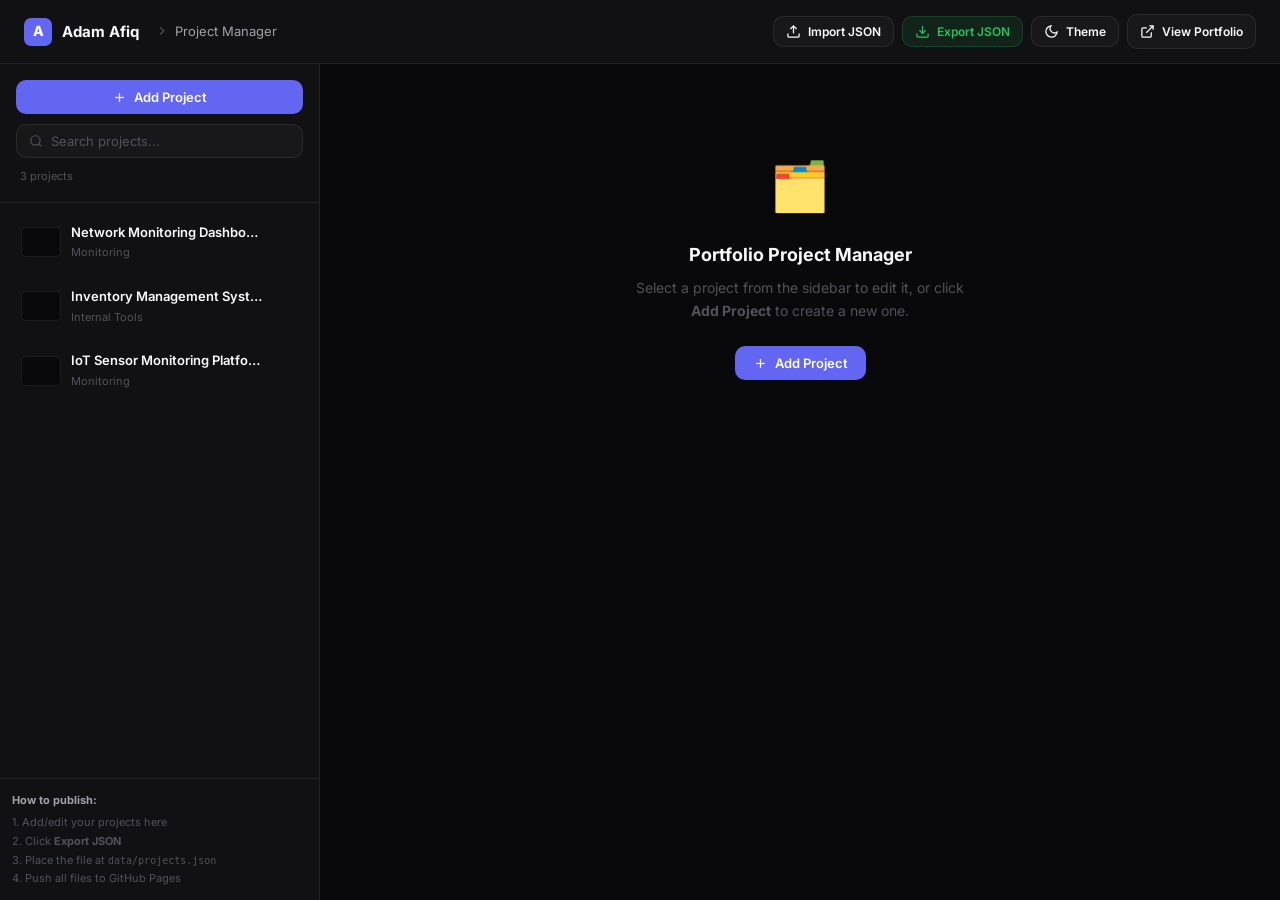
==== manage.html @ 69744f06 "Add files via upload" ====
<!DOCTYPE html>
<html lang="en" data-theme="dark">
<head>
  <meta charset="UTF-8">
  <meta name="viewport" content="width=device-width, initial-scale=1.0">
  <title>Project Manager — Adam Afiq Portfolio</title>
  <meta name="robots" content="noindex, nofollow">

  <!-- Fonts -->
  <link rel="preconnect" href="https://fonts.googleapis.com">
  <link rel="preconnect" href="https://fonts.gstatic.com" crossorigin>
  <link href="https://fonts.googleapis.com/css2?family=Inter:wght@300;400;500;600;700;800&display=swap" rel="stylesheet">

  <!-- Favicon -->
  <link rel="icon" type="image/svg+xml" href="assets/images/favicon.svg">

  <!-- Styles -->
  <link rel="stylesheet" href="assets/css/manage.css">
</head>
<body>

<!-- ════════════════════════════════════════════════════════
     APP SHELL
════════════════════════════════════════════════════════ -->
<div class="manage-app">

  <!-- Header -->
  <header class="manage-header">
    <div class="manage-header-left">
      <a href="index.html" class="manage-logo">
        <div class="manage-logo-mark">A</div>
        Adam Afiq
      </a>
      <div class="manage-breadcrumb">
        <svg width="14" height="14" viewBox="0 0 24 24" fill="none" stroke="currentColor" stroke-width="2">
          <polyline points="9 18 15 12 9 6"/>
        </svg>
        <span>Project Manager</span>
      </div>
    </div>

    <div class="manage-header-right">
      <button class="btn btn-secondary btn-sm" id="importBtn" title="Import projects.json">
        <svg viewBox="0 0 24 24" fill="none" stroke="currentColor" stroke-width="2" width="14" height="14">
          <path d="M21 15v4a2 2 0 01-2 2H5a2 2 0 01-2-2v-4"/>
          <polyline points="17 8 12 3 7 8"/>
          <line x1="12" y1="3" x2="12" y2="15"/>
        </svg>
        Import JSON
      </button>
      <button class="btn btn-success btn-sm" id="exportBtn" title="Export as projects.json">
        <svg viewBox="0 0 24 24" fill="none" stroke="currentColor" stroke-width="2" width="14" height="14">
          <path d="M21 15v4a2 2 0 01-2 2H5a2 2 0 01-2-2v-4"/>
          <polyline points="7 10 12 15 17 10"/>
          <line x1="12" y1="15" x2="12" y2="3"/>
        </svg>
        Export JSON
      </button>
      <button class="btn btn-secondary btn-sm" id="themeToggleManage" title="Toggle theme">
        <svg viewBox="0 0 24 24" fill="none" stroke="currentColor" stroke-width="2" width="14" height="14">
          <path d="M21 12.79A9 9 0 1111.21 3 7 7 0 0021 12.79z"/>
        </svg>
        Theme
      </button>
      <a href="index.html" class="btn btn-secondary btn-sm" target="_blank">
        <svg viewBox="0 0 24 24" fill="none" stroke="currentColor" stroke-width="2" width="14" height="14">
          <path d="M18 13v6a2 2 0 01-2 2H5a2 2 0 01-2-2V8a2 2 0 012-2h6M15 3h6v6M10 14L21 3"/>
        </svg>
        View Portfolio
      </a>
    </div>
  </header>

  <!-- Body -->
  <div class="manage-body">

    <!-- Sidebar -->
    <aside class="manage-sidebar">
      <div class="sidebar-top">
        <button class="btn btn-primary btn-full" id="addProjectBtn">
          <svg viewBox="0 0 24 24" fill="none" stroke="currentColor" stroke-width="2" width="14" height="14">
            <line x1="12" y1="5" x2="12" y2="19"/><line x1="5" y1="12" x2="19" y2="12"/>
          </svg>
          Add Project
        </button>
        <div class="sidebar-search-box">
          <svg viewBox="0 0 24 24" fill="none" stroke="currentColor" stroke-width="2">
            <circle cx="11" cy="11" r="8"/><line x1="21" y1="21" x2="16.65" y2="16.65"/>
          </svg>
          <input class="sidebar-search-input" id="sidebarSearch" type="text" placeholder="Search projects...">
        </div>
        <div class="project-count" id="projectCount">0 projects</div>
      </div>

      <div class="project-list" id="projectList">
        <!-- Populated by manage.js -->
      </div>

      <!-- Instructions Panel -->
      <div style="padding: 12px; border-top: 1px solid var(--border);">
        <div style="font-size: 11px; color: var(--text-muted); line-height: 1.7;">
          <strong style="color: var(--text-secondary); display: block; margin-bottom: 4px;">How to publish:</strong>
          1. Add/edit your projects here<br>
          2. Click <strong>Export JSON</strong><br>
          3. Place the file at <code style="font-size:10px">data/projects.json</code><br>
          4. Push all files to GitHub Pages
        </div>
      </div>
    </aside>

    <!-- Main Content -->
    <main class="manage-content">
      <div id="managePanel">
        <!-- Populated by manage.js -->
      </div>
    </main>

  </div>
</div>

<!-- ════════════════════════════════════════════════════════
     CONFIRM DELETE DIALOG
════════════════════════════════════════════════════════ -->
<div class="confirm-overlay" id="confirmOverlay">
  <div class="confirm-dialog">
    <h3 class="confirm-title" id="confirmTitle">Delete Project?</h3>
    <p class="confirm-desc" id="confirmDesc">This action cannot be undone.</p>
    <div class="confirm-actions">
      <button class="btn btn-secondary" id="confirmCancel">Cancel</button>
      <button class="btn btn-danger" id="confirmOk">
        <svg viewBox="0 0 24 24" fill="none" stroke="currentColor" stroke-width="2" width="14" height="14">
          <polyline points="3 6 5 6 21 6"/>
          <path d="M19 6l-1 14H6L5 6"/>
          <path d="M10 11v6M14 11v6"/>
          <path d="M9 6V4a1 1 0 011-1h4a1 1 0 011 1v2"/>
        </svg>
        Delete Project
      </button>
    </div>
  </div>
</div>

<!-- ════════════════════════════════════════════════════════
     TOAST NOTIFICATIONS
════════════════════════════════════════════════════════ -->
<div class="toast-container" id="toastContainer"></div>

<!-- Script -->
<script src="assets/js/manage.js"></script>
</body>
</html>
---- assets/css/manage.css ----
/* ============================================================
   MANAGE.CSS — Project Manager Page
============================================================ */

:root {
  --bg-primary: #09090b;
  --bg-secondary: #111113;
  --bg-card: rgba(255, 255, 255, 0.03);
  --bg-card-hover: rgba(255, 255, 255, 0.05);
  --border: rgba(255, 255, 255, 0.08);
  --border-hover: rgba(255, 255, 255, 0.14);
  --text-primary: #fafafa;
  --text-secondary: #a1a1aa;
  --text-muted: #52525b;
  --accent: #6366f1;
  --accent-hover: #818cf8;
  --accent-soft: rgba(99, 102, 241, 0.12);
  --green: #22c55e;
  --green-soft: rgba(34, 197, 94, 0.1);
  --red: #ef4444;
  --red-soft: rgba(239, 68, 68, 0.1);
  --yellow: #eab308;
  --yellow-soft: rgba(234, 179, 8, 0.1);
  --radius-sm: 6px;
  --radius: 10px;
  --radius-lg: 16px;
  --font: 'Inter', -apple-system, BlinkMacSystemFont, 'Segoe UI', sans-serif;
  --transition: 0.2s cubic-bezier(0.4, 0, 0.2, 1);
}

[data-theme="light"] {
  --bg-primary: #f4f4f5;
  --bg-secondary: #ffffff;
  --bg-card: rgba(0, 0, 0, 0.02);
  --bg-card-hover: rgba(0, 0, 0, 0.04);
  --border: rgba(0, 0, 0, 0.08);
  --border-hover: rgba(0, 0, 0, 0.14);
  --text-primary: #09090b;
  --text-secondary: #52525b;
  --text-muted: #a1a1aa;
  --accent: #4f46e5;
  --accent-hover: #6366f1;
  --accent-soft: rgba(79, 70, 229, 0.08);
}

*, *::before, *::after { box-sizing: border-box; margin: 0; padding: 0; }

body {
  font-family: var(--font);
  background: var(--bg-primary);
  color: var(--text-primary);
  font-size: 14px;
  line-height: 1.6;
  -webkit-font-smoothing: antialiased;
  min-height: 100vh;
}

img { max-width: 100%; display: block; }
button { cursor: pointer; font-family: var(--font); border: none; }
input, textarea, select { font-family: var(--font); }
a { color: inherit; text-decoration: none; }

/* ── Layout ──────────────────────────────────────────────── */
.manage-app {
  display: grid;
  grid-template-rows: 64px 1fr;
  min-height: 100vh;
}

.manage-header {
  background: var(--bg-secondary);
  border-bottom: 1px solid var(--border);
  display: flex;
  align-items: center;
  justify-content: space-between;
  padding: 0 24px;
  position: sticky;
  top: 0;
  z-index: 100;
}

.manage-header-left {
  display: flex;
  align-items: center;
  gap: 16px;
}

.manage-logo {
  display: flex;
  align-items: center;
  gap: 10px;
  font-weight: 700;
  font-size: 15px;
  color: var(--text-primary);
}

.manage-logo-mark {
  width: 28px;
  height: 28px;
  background: var(--accent);
  border-radius: 7px;
  display: flex;
  align-items: center;
  justify-content: center;
  color: #fff;
  font-size: 14px;
  font-weight: 800;
}

.manage-breadcrumb {
  display: flex;
  align-items: center;
  gap: 6px;
  font-size: 13px;
  color: var(--text-muted);
}

.manage-breadcrumb span { color: var(--text-secondary); }

.manage-header-right {
  display: flex;
  align-items: center;
  gap: 8px;
}

.manage-body {
  display: grid;
  grid-template-columns: 320px 1fr;
  overflow: hidden;
  height: calc(100vh - 64px);
}

/* ── Sidebar ─────────────────────────────────────────────── */
.manage-sidebar {
  border-right: 1px solid var(--border);
  background: var(--bg-secondary);
  display: flex;
  flex-direction: column;
  overflow: hidden;
}

.sidebar-top {
  padding: 16px;
  border-bottom: 1px solid var(--border);
  display: flex;
  flex-direction: column;
  gap: 10px;
}

.sidebar-search-box {
  display: flex;
  align-items: center;
  gap: 8px;
  background: var(--bg-card);
  border: 1px solid var(--border);
  border-radius: var(--radius);
  padding: 8px 12px;
  transition: all var(--transition);
}

.sidebar-search-box:focus-within {
  border-color: var(--accent);
}

.sidebar-search-box svg { width: 14px; height: 14px; color: var(--text-muted); flex-shrink: 0; }

.sidebar-search-input {
  background: none;
  border: none;
  outline: none;
  font-size: 13px;
  color: var(--text-primary);
  width: 100%;
}

.sidebar-search-input::placeholder { color: var(--text-muted); }

.project-count {
  font-size: 11px;
  color: var(--text-muted);
  padding: 0 4px;
}

.project-list {
  flex: 1;
  overflow-y: auto;
  padding: 8px;
  scrollbar-width: thin;
  scrollbar-color: var(--border) transparent;
}

.project-list-item {
  display: flex;
  align-items: center;
  gap: 10px;
  padding: 10px 12px;
  border-radius: var(--radius);
  cursor: pointer;
  transition: all var(--transition);
  border: 1px solid transparent;
  margin-bottom: 2px;
}

.project-list-item:hover {
  background: var(--bg-card-hover);
}

.project-list-item.active {
  background: var(--accent-soft);
  border-color: rgba(99, 102, 241, 0.25);
}

.project-list-thumb {
  width: 40px;
  height: 30px;
  border-radius: 5px;
  overflow: hidden;
  background: var(--bg-primary);
  flex-shrink: 0;
  border: 1px solid var(--border);
  display: flex;
  align-items: center;
  justify-content: center;
  font-size: 14px;
  color: var(--text-muted);
}

.project-list-thumb img { width: 100%; height: 100%; object-fit: cover; }

.project-list-info { flex: 1; min-width: 0; }

.project-list-title {
  font-size: 13px;
  font-weight: 600;
  color: var(--text-primary);
  white-space: nowrap;
  overflow: hidden;
  text-overflow: ellipsis;
  margin-bottom: 2px;
}

.project-list-cat {
  font-size: 11px;
  color: var(--text-muted);
}

.project-list-actions {
  display: flex;
  gap: 2px;
  opacity: 0;
  transition: opacity var(--transition);
}

.project-list-item:hover .project-list-actions { opacity: 1; }

.icon-btn {
  width: 26px;
  height: 26px;
  display: flex;
  align-items: center;
  justify-content: center;
  border-radius: 5px;
  color: var(--text-muted);
  background: none;
  transition: all var(--transition);
}

.icon-btn:hover { background: var(--bg-primary); color: var(--text-primary); }
.icon-btn.danger:hover { background: var(--red-soft); color: var(--red); }
.icon-btn svg { width: 13px; height: 13px; }

.empty-list {
  text-align: center;
  padding: 40px 20px;
  color: var(--text-muted);
}

.empty-list p:first-child { font-size: 24px; margin-bottom: 8px; }
.empty-list p { font-size: 13px; }

/* ── Main Content ─────────────────────────────────────────── */
.manage-content {
  overflow-y: auto;
  background: var(--bg-primary);
  scrollbar-width: thin;
  scrollbar-color: var(--border) transparent;
}

.manage-panel {
  max-width: 760px;
  margin: 0 auto;
  padding: 32px 24px;
}

.panel-header {
  display: flex;
  align-items: center;
  justify-content: space-between;
  margin-bottom: 28px;
  padding-bottom: 20px;
  border-bottom: 1px solid var(--border);
}

.panel-title {
  font-size: 20px;
  font-weight: 700;
  letter-spacing: -0.02em;
}

.panel-subtitle {
  font-size: 13px;
  color: var(--text-muted);
  margin-top: 2px;
}

/* ── Form ─────────────────────────────────────────────────── */
.form-section {
  margin-bottom: 28px;
  padding-bottom: 28px;
  border-bottom: 1px solid var(--border);
}

.form-section:last-child { border-bottom: none; margin-bottom: 0; }

.form-section-title {
  font-size: 12px;
  font-weight: 700;
  letter-spacing: 0.08em;
  text-transform: uppercase;
  color: var(--text-muted);
  margin-bottom: 16px;
}

.form-group { margin-bottom: 14px; }

.form-label {
  display: block;
  font-size: 12px;
  font-weight: 600;
  color: var(--text-secondary);
  margin-bottom: 6px;
  letter-spacing: 0.02em;
}

.form-label .required { color: var(--red); margin-left: 2px; }

.form-control {
  width: 100%;
  background: var(--bg-secondary);
  border: 1px solid var(--border);
  border-radius: var(--radius);
  padding: 10px 14px;
  font-size: 13px;
  color: var(--text-primary);
  outline: none;
  transition: all var(--transition);
  -webkit-appearance: none;
}

.form-control::placeholder { color: var(--text-muted); }

.form-control:focus {
  border-color: var(--accent);
  box-shadow: 0 0 0 3px var(--accent-soft);
}

.form-control.error { border-color: var(--red); }

textarea.form-control { resize: vertical; min-height: 100px; }

select.form-control { cursor: pointer; }

.form-row { display: grid; grid-template-columns: 1fr 1fr; gap: 12px; }

.form-hint { font-size: 11px; color: var(--text-muted); margin-top: 5px; }

/* ── Image Manager ─────────────────────────────────────────── */
.images-manager { display: flex; flex-direction: column; gap: 10px; }

.image-entry {
  display: flex;
  align-items: center;
  gap: 10px;
  padding: 10px;
  background: var(--bg-secondary);
  border: 1px solid var(--border);
  border-radius: var(--radius);
}

.image-preview {
  width: 64px;
  height: 44px;
  border-radius: 5px;
  overflow: hidden;
  background: var(--bg-primary);
  flex-shrink: 0;
  display: flex;
  align-items: center;
  justify-content: center;
  font-size: 18px;
  color: var(--text-muted);
  border: 1px dashed var(--border);
}

.image-preview img { width: 100%; height: 100%; object-fit: cover; }
.image-preview img[src=""] { display: none; }

.image-path-input {
  flex: 1;
  background: var(--bg-primary);
  border: 1px solid var(--border);
  border-radius: var(--radius-sm);
  padding: 8px 10px;
  font-size: 12px;
  color: var(--text-primary);
  outline: none;
  transition: border-color var(--transition);
  font-family: 'Courier New', monospace;
}

.image-path-input:focus { border-color: var(--accent); }

.image-type-badge {
  font-size: 10px;
  font-weight: 700;
  letter-spacing: 0.06em;
  padding: 2px 7px;
  border-radius: 4px;
  background: var(--accent-soft);
  color: var(--accent-hover);
}

.add-image-btn {
  display: flex;
  align-items: center;
  gap: 6px;
  padding: 9px 14px;
  background: var(--bg-card);
  border: 1px dashed var(--border);
  border-radius: var(--radius);
  color: var(--text-muted);
  font-size: 12px;
  font-weight: 600;
  transition: all var(--transition);
  width: 100%;
  justify-content: center;
}

.add-image-btn:hover { border-color: var(--accent); color: var(--accent-hover); background: var(--accent-soft); }
.add-image-btn svg { width: 14px; height: 14px; }

/* ── Tech Stack Builder ────────────────────────────────────── */
.tech-builder { display: flex; flex-direction: column; gap: 10px; }

.tech-input-row { display: flex; gap: 8px; }

.tech-input {
  flex: 1;
  background: var(--bg-secondary);
  border: 1px solid var(--border);
  border-radius: var(--radius);
  padding: 9px 12px;
  font-size: 13px;
  color: var(--text-primary);
  outline: none;
  transition: border-color var(--transition);
}

.tech-input:focus { border-color: var(--accent); }

.tech-tags-display { display: flex; flex-wrap: wrap; gap: 6px; min-height: 30px; }

.tech-tag-pill {
  display: inline-flex;
  align-items: center;
  gap: 5px;
  font-size: 12px;
  font-weight: 500;
  color: var(--text-secondary);
  background: var(--bg-secondary);
  border: 1px solid var(--border);
  border-radius: 20px;
  padding: 4px 10px;
}

.tech-tag-pill button {
  width: 14px;
  height: 14px;
  background: none;
  color: var(--text-muted);
  display: flex;
  align-items: center;
  justify-content: center;
  border-radius: 50%;
  transition: all var(--transition);
  font-size: 12px;
  line-height: 1;
}

.tech-tag-pill button:hover { background: var(--red-soft); color: var(--red); }

/* ── Buttons ──────────────────────────────────────────────── */
.btn {
  display: inline-flex;
  align-items: center;
  gap: 7px;
  padding: 9px 18px;
  border-radius: var(--radius);
  font-size: 13px;
  font-weight: 600;
  transition: all var(--transition);
  border: none;
  cursor: pointer;
}

.btn svg { width: 15px; height: 15px; }
.btn-sm { padding: 7px 12px; font-size: 12px; }

.btn-primary { background: var(--accent); color: #fff; }
.btn-primary:hover { background: var(--accent-hover); }

.btn-secondary {
  background: var(--bg-card);
  color: var(--text-primary);
  border: 1px solid var(--border);
}
.btn-secondary:hover { background: var(--bg-card-hover); border-color: var(--border-hover); }

.btn-danger { background: var(--red-soft); color: var(--red); border: 1px solid rgba(239, 68, 68, 0.2); }
.btn-danger:hover { background: rgba(239, 68, 68, 0.18); }

.btn-success { background: var(--green-soft); color: var(--green); border: 1px solid rgba(34, 197, 94, 0.2); }
.btn-success:hover { background: rgba(34, 197, 94, 0.18); }

.btn-full { width: 100%; justify-content: center; }

.form-actions {
  display: flex;
  align-items: center;
  gap: 10px;
  padding-top: 16px;
  border-top: 1px solid var(--border);
  flex-wrap: wrap;
}

/* ── Toast ────────────────────────────────────────────────── */
.toast-container {
  position: fixed;
  bottom: 24px;
  right: 24px;
  display: flex;
  flex-direction: column;
  gap: 8px;
  z-index: 9999;
  pointer-events: none;
}

.toast {
  display: flex;
  align-items: center;
  gap: 10px;
  padding: 12px 18px;
  border-radius: var(--radius);
  background: var(--bg-secondary);
  border: 1px solid var(--border);
  box-shadow: 0 8px 32px rgba(0, 0, 0, 0.4);
  font-size: 13px;
  font-weight: 500;
  color: var(--text-primary);
  pointer-events: all;
  transform: translateY(8px);
  opacity: 0;
  animation: toastIn 0.3s ease forwards;
}

.toast.success { border-color: rgba(34, 197, 94, 0.3); }
.toast.error { border-color: rgba(239, 68, 68, 0.3); }

.toast-icon { font-size: 16px; }

@keyframes toastIn {
  to { transform: translateY(0); opacity: 1; }
}

/* ── Welcome Screen ───────────────────────────────────────── */
.welcome-screen {
  display: flex;
  flex-direction: column;
  align-items: center;
  justify-content: center;
  height: 100%;
  min-height: 400px;
  text-align: center;
  padding: 40px;
  color: var(--text-muted);
}

.welcome-icon { font-size: 48px; margin-bottom: 16px; }
.welcome-title { font-size: 18px; font-weight: 700; color: var(--text-primary); margin-bottom: 8px; }
.welcome-desc { font-size: 14px; max-width: 340px; line-height: 1.6; margin-bottom: 24px; }

/* ── Confirm Dialog ───────────────────────────────────────── */
.confirm-overlay {
  position: fixed;
  inset: 0;
  background: rgba(0, 0, 0, 0.7);
  z-index: 9000;
  display: flex;
  align-items: center;
  justify-content: center;
  padding: 24px;
  backdrop-filter: blur(8px);
  opacity: 0;
  pointer-events: none;
  transition: opacity 0.2s;
}

.confirm-overlay.open { opacity: 1; pointer-events: all; }

.confirm-dialog {
  background: var(--bg-secondary);
  border: 1px solid var(--border);
  border-radius: var(--radius-lg);
  padding: 28px;
  max-width: 380px;
  width: 100%;
  transform: scale(0.96);
  transition: transform 0.25s cubic-bezier(0.34, 1.56, 0.64, 1);
}

.confirm-overlay.open .confirm-dialog { transform: scale(1); }

.confirm-title { font-size: 16px; font-weight: 700; margin-bottom: 8px; }
.confirm-desc { font-size: 13px; color: var(--text-secondary); margin-bottom: 24px; line-height: 1.6; }
.confirm-actions { display: flex; gap: 10px; justify-content: flex-end; }

/* ── Export Panel ─────────────────────────────────────────── */
.export-panel {
  background: var(--bg-secondary);
  border: 1px solid var(--border);
  border-radius: var(--radius-lg);
  padding: 24px;
  margin-bottom: 24px;
}

.export-panel-title {
  font-size: 14px;
  font-weight: 700;
  margin-bottom: 6px;
}

.export-panel-desc {
  font-size: 12px;
  color: var(--text-secondary);
  margin-bottom: 16px;
  line-height: 1.6;
}

.export-actions { display: flex; gap: 8px; flex-wrap: wrap; }

/* ── Instructions ─────────────────────────────────────────── */
.instruction-box {
  background: var(--accent-soft);
  border: 1px solid rgba(99, 102, 241, 0.2);
  border-radius: var(--radius);
  padding: 14px 16px;
  font-size: 12px;
  color: var(--text-secondary);
  line-height: 1.7;
  margin-top: 8px;
}

.instruction-box strong { color: var(--accent-hover); }

/* ── Responsive ───────────────────────────────────────────── */
@media (max-width: 768px) {
  .manage-body { grid-template-columns: 1fr; grid-template-rows: auto 1fr; height: auto; }
  .manage-sidebar { height: 260px; border-right: none; border-bottom: 1px solid var(--border); }
  .manage-content { overflow: visible; }
  .form-row { grid-template-columns: 1fr; }
  .manage-breadcrumb { display: none; }
}

/* ── Scrollbars ────────────────────────────────────────────── */
::-webkit-scrollbar { width: 4px; height: 4px; }
::-webkit-scrollbar-track { background: transparent; }
::-webkit-scrollbar-thumb { background: var(--border); border-radius: 2px; }
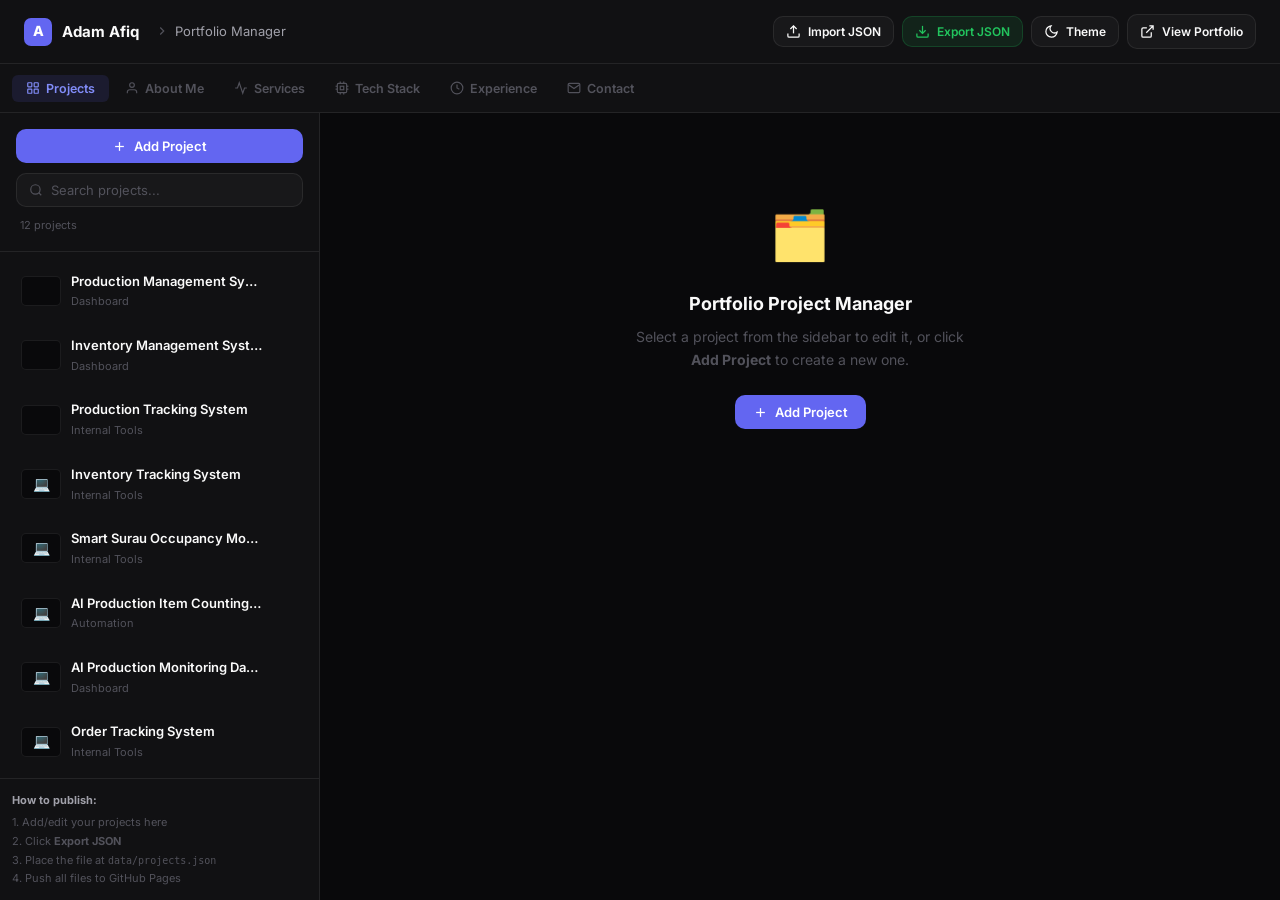
==== commit b3291afc: "Add files via upload" ====
--- a/manage.html
+++ b/manage.html
@@ -3,7 +3,7 @@
 <head>
   <meta charset="UTF-8">
   <meta name="viewport" content="width=device-width, initial-scale=1.0">
-  <title>Project Manager — Adam Afiq Portfolio</title>
+  <title>Portfolio Manager — Adam Afiq</title>
   <meta name="robots" content="noindex, nofollow">
 
   <!-- Fonts -->
@@ -35,7 +35,7 @@
         <svg width="14" height="14" viewBox="0 0 24 24" fill="none" stroke="currentColor" stroke-width="2">
           <polyline points="9 18 15 12 9 6"/>
         </svg>
-        <span>Project Manager</span>
+        <span>Portfolio Manager</span>
       </div>
     </div>
 
@@ -72,10 +72,38 @@
   </header>
 
   <!-- Body -->
-  <div class="manage-body">
+  <div class="manage-body" id="manageBody">
 
-    <!-- Sidebar -->
-    <aside class="manage-sidebar">
+    <!-- Section Nav (spans full width) -->
+    <nav class="section-nav" id="sectionNav">
+      <button class="snav-btn active" data-sec="projects">
+        <svg viewBox="0 0 24 24" fill="none" stroke="currentColor" stroke-width="2" width="14" height="14"><rect x="3" y="3" width="7" height="7" rx="1"/><rect x="14" y="3" width="7" height="7" rx="1"/><rect x="3" y="14" width="7" height="7" rx="1"/><rect x="14" y="14" width="7" height="7" rx="1"/></svg>
+        Projects
+      </button>
+      <button class="snav-btn" data-sec="about">
+        <svg viewBox="0 0 24 24" fill="none" stroke="currentColor" stroke-width="2" width="14" height="14"><path d="M20 21v-2a4 4 0 00-4-4H8a4 4 0 00-4 4v2"/><circle cx="12" cy="7" r="4"/></svg>
+        About Me
+      </button>
+      <button class="snav-btn" data-sec="services">
+        <svg viewBox="0 0 24 24" fill="none" stroke="currentColor" stroke-width="2" width="14" height="14"><polyline points="22 12 18 12 15 21 9 3 6 12 2 12"/></svg>
+        Services
+      </button>
+      <button class="snav-btn" data-sec="techstack">
+        <svg viewBox="0 0 24 24" fill="none" stroke="currentColor" stroke-width="2" width="14" height="14"><rect x="4" y="4" width="16" height="16" rx="2"/><rect x="9" y="9" width="6" height="6"/><line x1="9" y1="1" x2="9" y2="4"/><line x1="15" y1="1" x2="15" y2="4"/><line x1="9" y1="20" x2="9" y2="23"/><line x1="15" y1="20" x2="15" y2="23"/><line x1="20" y1="9" x2="23" y2="9"/><line x1="20" y1="14" x2="23" y2="14"/><line x1="1" y1="9" x2="4" y2="9"/><line x1="1" y1="14" x2="4" y2="14"/></svg>
+        Tech Stack
+      </button>
+      <button class="snav-btn" data-sec="experience">
+        <svg viewBox="0 0 24 24" fill="none" stroke="currentColor" stroke-width="2" width="14" height="14"><circle cx="12" cy="12" r="10"/><polyline points="12 6 12 12 16 14"/></svg>
+        Experience
+      </button>
+      <button class="snav-btn" data-sec="contact">
+        <svg viewBox="0 0 24 24" fill="none" stroke="currentColor" stroke-width="2" width="14" height="14"><path d="M4 4h16c1.1 0 2 .9 2 2v12c0 1.1-.9 2-2 2H4c-1.1 0-2-.9-2-2V6c0-1.1.9-2 2-2z"/><polyline points="22,6 12,13 2,6"/></svg>
+        Contact
+      </button>
+    </nav>
+
+    <!-- Sidebar (projects only) -->
+    <aside class="manage-sidebar" id="manageSidebar">
       <div class="sidebar-top">
         <button class="btn btn-primary btn-full" id="addProjectBtn">
           <svg viewBox="0 0 24 24" fill="none" stroke="currentColor" stroke-width="2" width="14" height="14">
--- a/assets/css/manage.css
+++ b/assets/css/manage.css
@@ -126,9 +126,50 @@
 .manage-body {
   display: grid;
   grid-template-columns: 320px 1fr;
+  grid-template-rows: 49px 1fr;
   overflow: hidden;
   height: calc(100vh - 64px);
 }
+
+/* Section Nav */
+.section-nav {
+  grid-column: 1 / -1;
+  background: var(--bg-secondary);
+  border-bottom: 1px solid var(--border);
+  display: flex;
+  align-items: center;
+  gap: 2px;
+  padding: 0 12px;
+  overflow-x: auto;
+  scrollbar-width: none;
+}
+.section-nav::-webkit-scrollbar { display: none; }
+
+.snav-btn {
+  display: inline-flex;
+  align-items: center;
+  gap: 6px;
+  padding: 6px 14px;
+  border-radius: var(--radius-sm);
+  font-size: 12.5px;
+  font-weight: 600;
+  color: var(--text-muted);
+  background: none;
+  border: none;
+  cursor: pointer;
+  transition: all var(--transition);
+  white-space: nowrap;
+  flex-shrink: 0;
+}
+.snav-btn:hover { color: var(--text-primary); background: var(--bg-card-hover); }
+.snav-btn.active { color: var(--accent-hover); background: var(--accent-soft); }
+.snav-btn svg { width: 14px; height: 14px; flex-shrink: 0; }
+
+/* Hide sidebar when editing site sections */
+.manage-body.no-sidebar {
+  grid-template-columns: 1fr;
+}
+.manage-body.no-sidebar .manage-sidebar { display: none; }
 
 /* ── Sidebar ─────────────────────────────────────────────── */
 .manage-sidebar {
@@ -672,13 +713,95 @@
 
 .instruction-box strong { color: var(--accent-hover); }
 
+/* ── Section Item Cards (services, tech, experience) ─────── */
+.section-item-card {
+  background: var(--bg-secondary);
+  border: 1px solid var(--border);
+  border-radius: var(--radius);
+  margin-bottom: 10px;
+  overflow: hidden;
+}
+
+.section-item-header {
+  display: flex;
+  align-items: center;
+  gap: 10px;
+  padding: 10px 14px;
+  border-bottom: 1px solid var(--border);
+  background: var(--bg-card);
+}
+
+.section-item-num {
+  width: 22px;
+  height: 22px;
+  border-radius: 50%;
+  background: var(--accent-soft);
+  color: var(--accent-hover);
+  font-size: 11px;
+  font-weight: 700;
+  display: flex;
+  align-items: center;
+  justify-content: center;
+  flex-shrink: 0;
+}
+
+.section-item-title {
+  flex: 1;
+  font-size: 13px;
+  font-weight: 600;
+  color: var(--text-primary);
+  white-space: nowrap;
+  overflow: hidden;
+  text-overflow: ellipsis;
+}
+
+.section-item-actions {
+  display: flex;
+  gap: 2px;
+  flex-shrink: 0;
+}
+
+.section-item-body {
+  padding: 14px 16px;
+}
+
+/* ── Tech Stack Editor ────────────────────────────────────── */
+.tech-item-card { overflow: visible; }
+
+.tech-item-row {
+  display: flex;
+  align-items: flex-start;
+  gap: 12px;
+  padding: 14px 16px;
+}
+
+.tech-icon-preview {
+  width: 52px;
+  height: 52px;
+  border-radius: var(--radius-sm);
+  background: var(--bg-primary);
+  border: 1px solid var(--border);
+  display: flex;
+  align-items: center;
+  justify-content: center;
+  flex-shrink: 0;
+  overflow: hidden;
+}
+
+.tech-icon-preview img {
+  width: 36px;
+  height: 36px;
+  object-fit: contain;
+}
+
 /* ── Responsive ───────────────────────────────────────────── */
 @media (max-width: 768px) {
-  .manage-body { grid-template-columns: 1fr; grid-template-rows: auto 1fr; height: auto; }
-  .manage-sidebar { height: 260px; border-right: none; border-bottom: 1px solid var(--border); }
+  .manage-body { grid-template-columns: 1fr; grid-template-rows: 49px 200px 1fr; height: auto; }
+  .manage-sidebar { height: 200px; border-right: none; border-bottom: 1px solid var(--border); }
   .manage-content { overflow: visible; }
   .form-row { grid-template-columns: 1fr; }
   .manage-breadcrumb { display: none; }
+  .tech-item-row { flex-wrap: wrap; }
 }
 
 /* ── Scrollbars ────────────────────────────────────────────── */
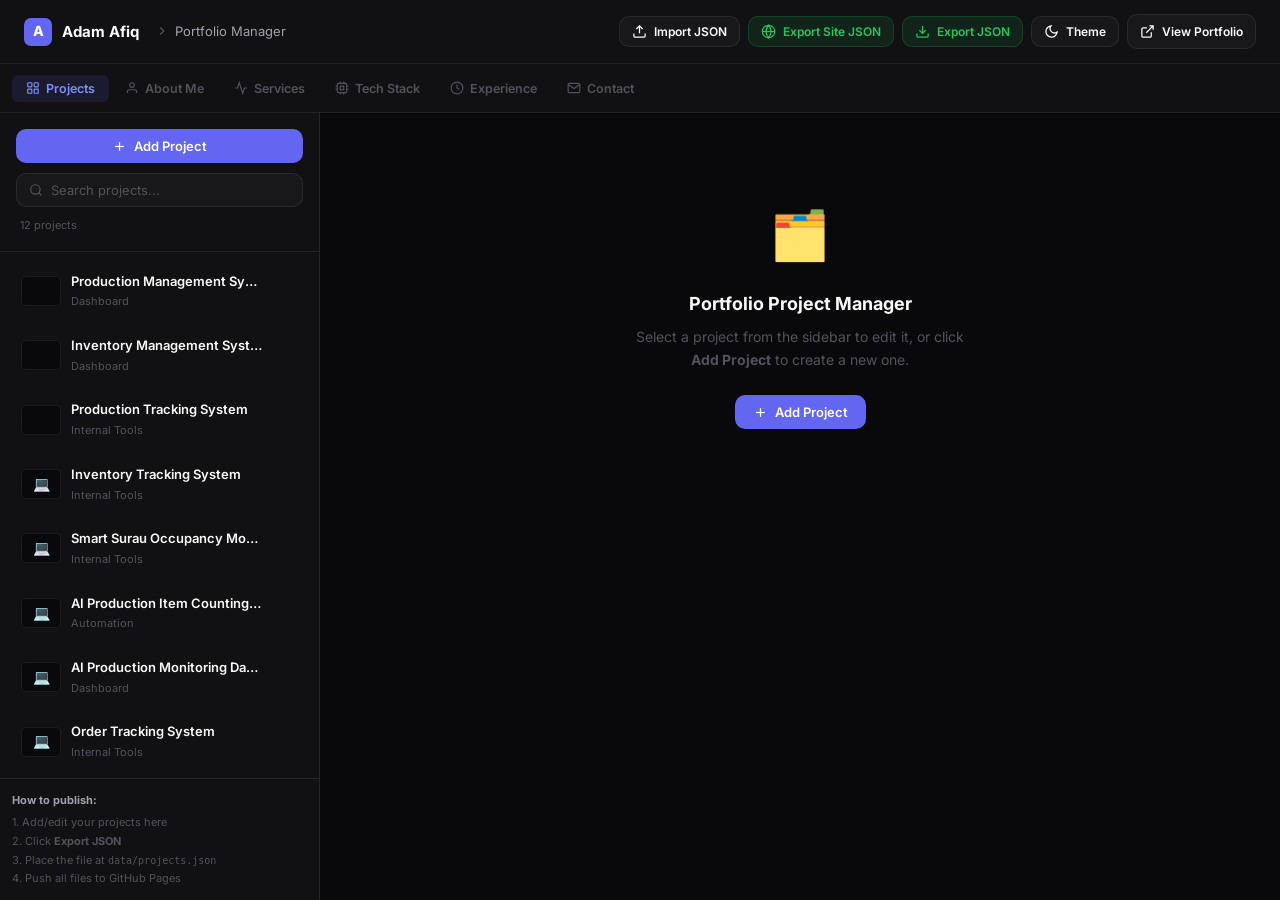
==== commit f23e7b5b: "Add files via upload" ====
--- a/manage.html
+++ b/manage.html
@@ -47,6 +47,13 @@
           <line x1="12" y1="3" x2="12" y2="15"/>
         </svg>
         Import JSON
+      </button>
+      <button class="btn btn-success btn-sm" id="exportSiteBtn" title="Export site sections as site.json">
+        <svg viewBox="0 0 24 24" fill="none" stroke="currentColor" stroke-width="2" width="14" height="14">
+          <circle cx="12" cy="12" r="10"/><line x1="2" y1="12" x2="22" y2="12"/>
+          <path d="M12 2a15.3 15.3 0 014 10 15.3 15.3 0 01-4 10 15.3 15.3 0 01-4-10 15.3 15.3 0 014-10z"/>
+        </svg>
+        Export Site JSON
       </button>
       <button class="btn btn-success btn-sm" id="exportBtn" title="Export as projects.json">
         <svg viewBox="0 0 24 24" fill="none" stroke="currentColor" stroke-width="2" width="14" height="14">
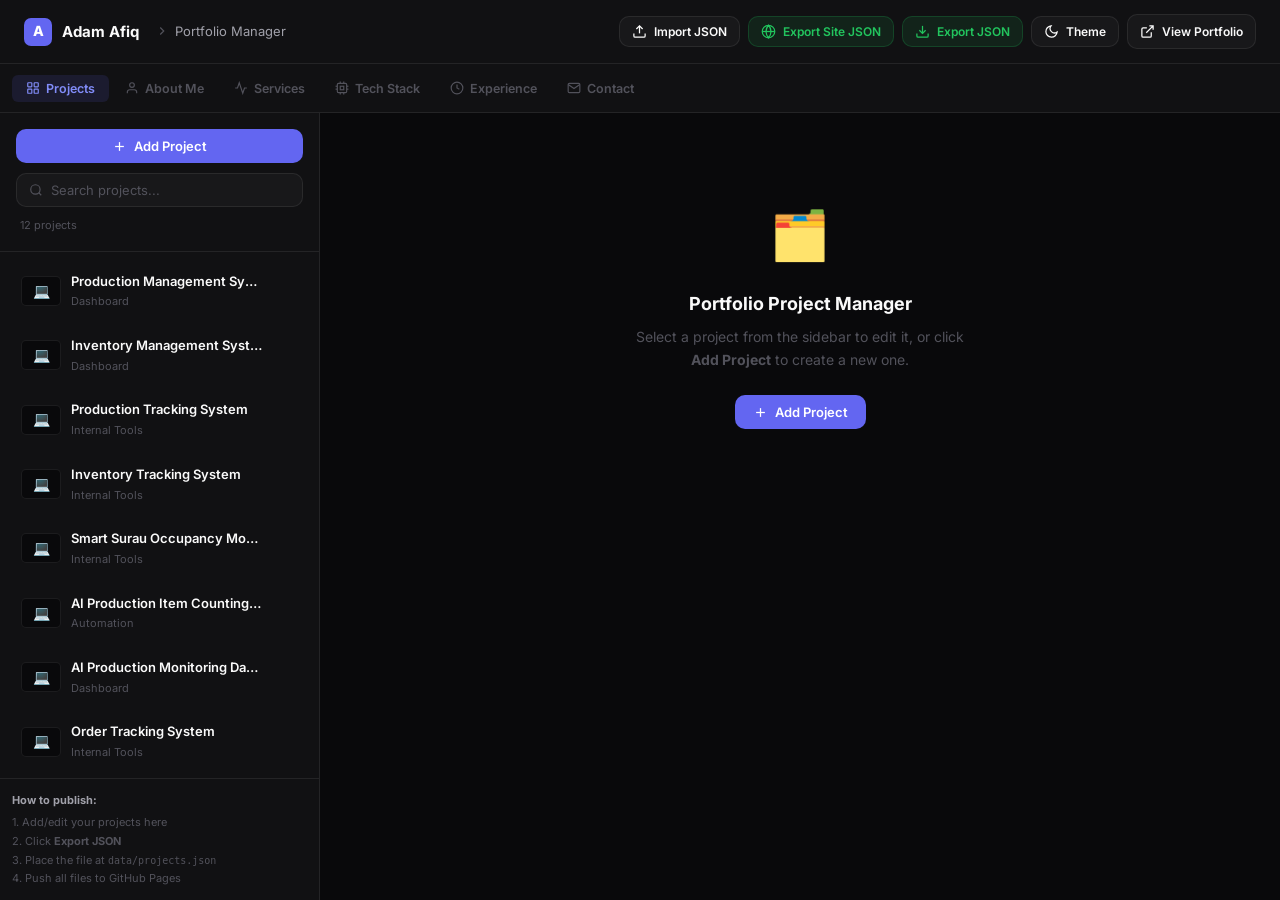
==== commit 9c06c183: "update" ====
--- a/manage.html
+++ b/manage.html
@@ -15,7 +15,7 @@
   <link rel="icon" type="image/svg+xml" href="assets/images/favicon.svg">
 
   <!-- Styles -->
-  <link rel="stylesheet" href="assets/css/manage.css">
+  <link rel="stylesheet" href="assets/css/manage.css?v=1">
 </head>
 <body>
 
@@ -181,6 +181,6 @@
 <div class="toast-container" id="toastContainer"></div>
 
 <!-- Script -->
-<script src="assets/js/manage.js"></script>
+<script src="assets/js/manage.js?v=3"></script>
 </body>
 </html>
